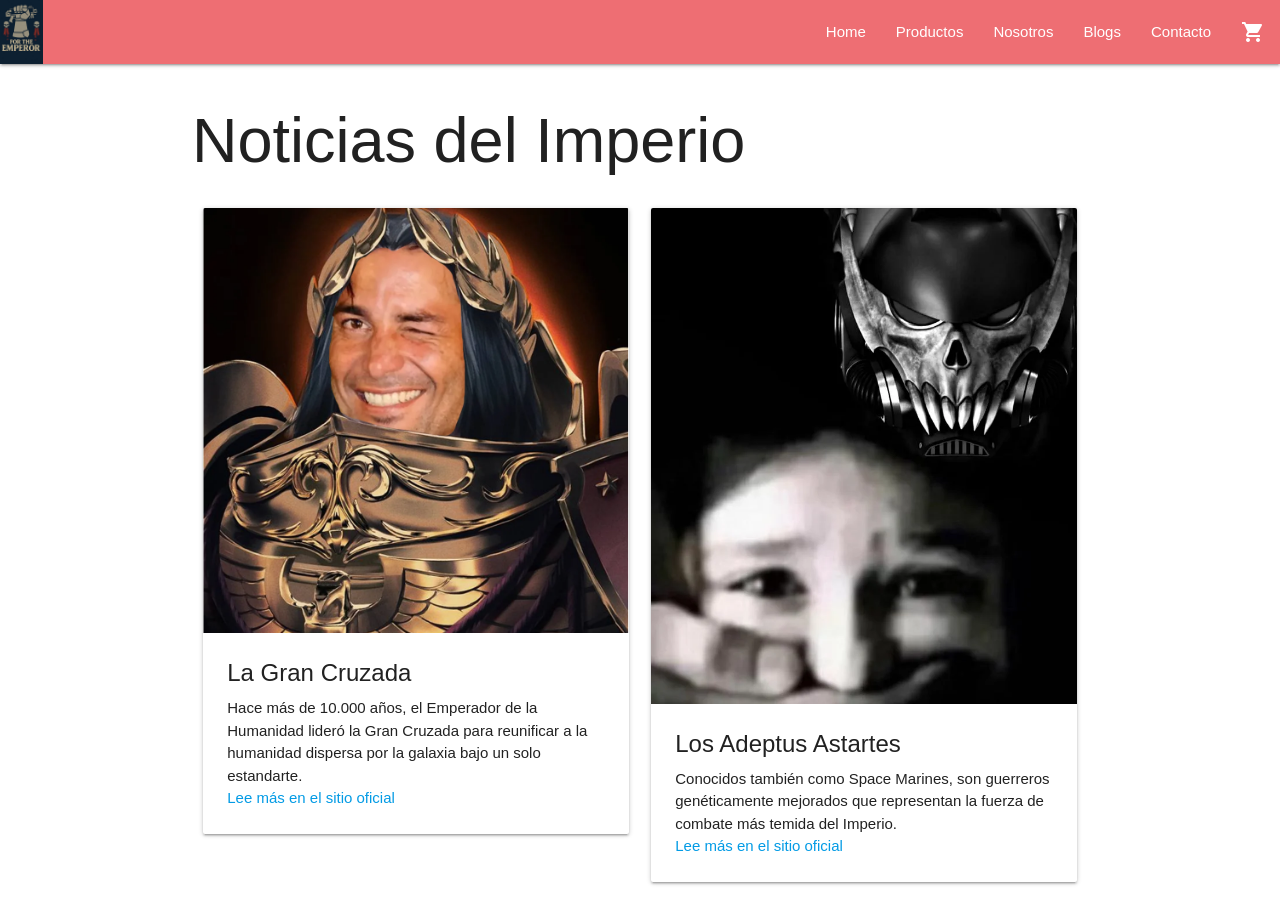
==== blogs.html @ 4589d5dc "feat: agrega paginas de productos con filtro, detalle, nosotros y blogs" ====
<!DOCTYPE html>
<html lang="es">
<head>
    <meta charset="UTF-8">
    <meta name="viewport" content="width=device-width, initial-scale=1.0">
    <title>Emperor Store - Blogs</title>
    <link rel="stylesheet" href="https://cdnjs.cloudflare.com/ajax/libs/materialize/1.0.0/css/materialize.min.css">
    <link href="https://fonts.googleapis.com/icon?family=Material+Icons" rel="stylesheet">
    <link rel="stylesheet" href="estilos/styles.css">
</head>
<body>
    <header>
        <nav>
        <div class="nav-wrapper">
            <a href="index.html" class="brand-logo">
                <img src="img/Logo.jpg" alt="Logo de Emperor Store" class="logo-navbar">
            </a>
            <ul id="nav-mobile" class="right hide-on-med-and-down">
                <li><a href="index.html">Home</a></li>
                <li><a href="productos.html">Productos</a></li>
                <li><a href="nosotros.html">Nosotros</a></li>
                <li><a href="blogs.html">Blogs</a></li>
                <li><a href="contacto.html">Contacto</a></li>
                <li>
                    <a href="carrito.html">
                        <i class="material-icons">shopping_cart</i>
                    </a>
                </li>
            </ul>
        </div>
        </nav>
    </header>

<main>
    <section class="blogs-container">
    <div class="container">
        <h1>Noticias del Imperio</h1>
        <div class="row">

        <div class="col s12 m6">
            <div class="card">
            <div class="card-image">
                <img src="img/Emperador.webp" alt="La Gran Cruzada">
            </div>
            <div class="card-content">
                <span class="card-title">La Gran Cruzada</span>
                <p>
                Hace más de 10.000 años, el Emperador de la Humanidad lideró la Gran Cruzada
                para reunificar a la humanidad dispersa por la galaxia bajo un solo estandarte.
                </p>
                <a href="https://warhammer40000.com/" target="_blank" rel="noopener noreferrer">
                Lee más en el sitio oficial
                </a>
            </div>
            </div>
        </div>

        <div class="col s12 m6">
            <div class="card">
            <div class="card-image">
                <img src="img/SHHHH.webp" alt="Los Adeptus Astartes">
            </div>
            <div class="card-content">
                <span class="card-title">Los Adeptus Astartes</span>
                <p>
                Conocidos también como Space Marines, son guerreros genéticamente mejorados
                que representan la fuerza de combate más temida del Imperio.
                </p>
                <a href="https://warhammer40000.com/" target="_blank" rel="noopener noreferrer">
                Lee más en el sitio oficial
                </a>
            </div>
            </div>
        </div>

        </div>
    </div>
    </section>
</main>

    <script src="https://cdnjs.cloudflare.com/ajax/libs/materialize/1.0.0/js/materialize.min.js"></script>
    <script src="js/productos.js"></script>
</body>
</html>
---- estilos/styles.css ----
.logo-navbar {
    height: 100%;
    max-height: 64px;
    width: auto;
}

.imagen-detalle {
    width: 100%;
    max-width: 500px;
    height: auto;
    display: block;
}
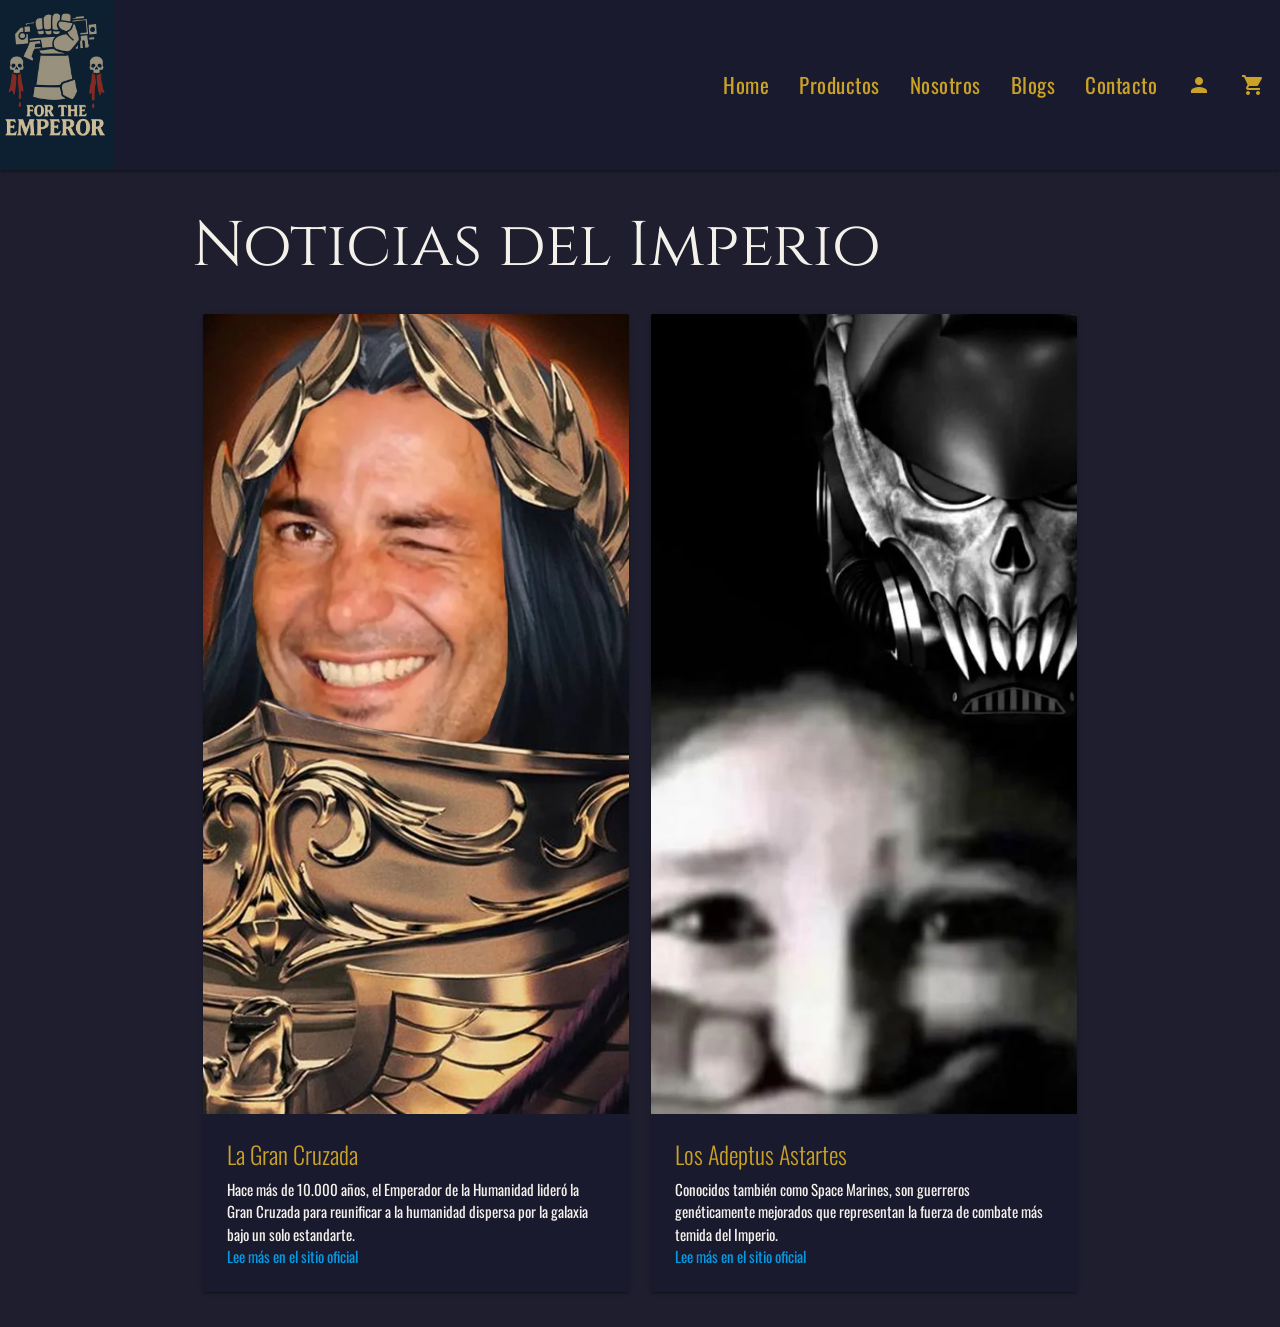
==== commit a35bedcf: "feat: Estilos y logica agregada/apartado de login" ====
--- a/blogs.html
+++ b/blogs.html
@@ -6,6 +6,7 @@
     <title>Emperor Store - Blogs</title>
     <link rel="stylesheet" href="https://cdnjs.cloudflare.com/ajax/libs/materialize/1.0.0/css/materialize.min.css">
     <link href="https://fonts.googleapis.com/icon?family=Material+Icons" rel="stylesheet">
+    <link href="https://fonts.googleapis.com/css2?family=Cinzel:wght@400;700&family=Oswald:wght@400;600&display=swap" rel="stylesheet">
     <link rel="stylesheet" href="estilos/styles.css">
 </head>
 <body>
@@ -21,6 +22,11 @@
                 <li><a href="nosotros.html">Nosotros</a></li>
                 <li><a href="blogs.html">Blogs</a></li>
                 <li><a href="contacto.html">Contacto</a></li>
+                <li>
+                    <a href="login.html">
+                        <i class="material-icons">person</i>
+                    </a>
+                </li>
                 <li>
                     <a href="carrito.html">
                         <i class="material-icons">shopping_cart</i>
@@ -38,7 +44,7 @@
         <div class="row">
 
         <div class="col s12 m6">
-            <div class="card">
+            <div class="card card-blog">
             <div class="card-image">
                 <img src="img/Emperador.webp" alt="La Gran Cruzada">
             </div>
@@ -56,7 +62,7 @@
         </div>
 
         <div class="col s12 m6">
-            <div class="card">
+            <div class="card card-blog">
             <div class="card-image">
                 <img src="img/SHHHH.webp" alt="Los Adeptus Astartes">
             </div>
--- a/estilos/styles.css
+++ b/estilos/styles.css
@@ -1,6 +1,6 @@
 .logo-navbar {
     height: 100%;
-    max-height: 64px;
+    max-height: 170px;
     width: auto;
 }
 
@@ -9,4 +9,124 @@
     max-width: 500px;
     height: auto;
     display: block;
+}
+
+:root {
+    --color-fondo-oscuro: #1a1a2e;
+    --color-fondo-claro: #1e1e2f;
+    --color-dorado: #c9a227;
+    --color-rojo-sangre: #8a0303;
+    --color-texto: #f4f1ea;
+}
+
+body {
+    background-color: var(--color-fondo-claro);
+    color: var(--color-texto);
+}
+
+nav {
+    background-color: var(--color-fondo-oscuro) !important;
+    height: 170px !important;
+}
+
+nav a {
+    color: var(--color-dorado) !important;
+}
+
+.card {
+    background-color: var(--color-fondo-oscuro);
+    color: var(--color-texto);
+}
+
+.card .card-title {
+    color: var(--color-dorado);
+}
+
+body {
+    background-color: var(--color-fondo-claro);
+    color: var(--color-texto);
+    font-family: 'Oswald', sans-serif;
+}
+
+h1, h2, h3, .brand-logo {
+    font-family: 'Cinzel', serif;
+}
+
+.card-image {
+    height: 220px;
+    overflow: hidden;
+}
+
+.card-image img {
+    width: 100%;
+    height: 100%;
+    object-fit: cover;
+}
+
+.card-blog .card-image {
+    height: 800px;
+}
+
+input[type="number"] {
+    color: var(--color-dorado);
+}
+
+nav ul a {
+    font-size: 1.4rem;
+    font-family: 'Oswald', sans-serif;
+    letter-spacing: 0.5px;
+    display: flex;
+    align-items: center;
+    height: 100%;
+}
+
+nav ul#nav-mobile {
+    height: 100%;
+    display: flex;
+    align-items: center;
+}
+
+/* El texto de la opción seleccionada */
+.filtros .select-wrapper input.select-dropdown {
+    color: var(--color-dorado);
+    border-bottom: 1px solid var(--color-dorado);
+}
+
+/* La flechita del dropdown */
+.filtros .select-wrapper .caret {
+    fill: var(--color-dorado);
+}
+
+/* La línea que se resalta al hacer foco (reemplaza el turquesa) */
+.filtros .select-wrapper input.select-dropdown:focus {
+    border-bottom: 1px solid var(--color-dorado);
+    box-shadow: 0 1px 0 0 var(--color-dorado);
+}
+
+/* El label "Filtrar por categoría" */
+.filtros label {
+    color: var(--color-dorado) !important;
+}
+
+/* El fondo y texto de las opciones desplegadas */
+.dropdown-content {
+    background-color: var(--color-fondo-oscuro);
+}
+
+.dropdown-content li > a,
+.dropdown-content li > span {
+    color: var(--color-dorado);
+}
+
+.dropdown-content li.selected {
+    background-color: var(--color-fondo-claro);
+}
+
+.dropdown-content li:hover {
+    background-color: var(--color-rojo-sangre);
+}
+
+.filtros {
+    max-width: 300px;
+    margin-bottom: 30px;
 }
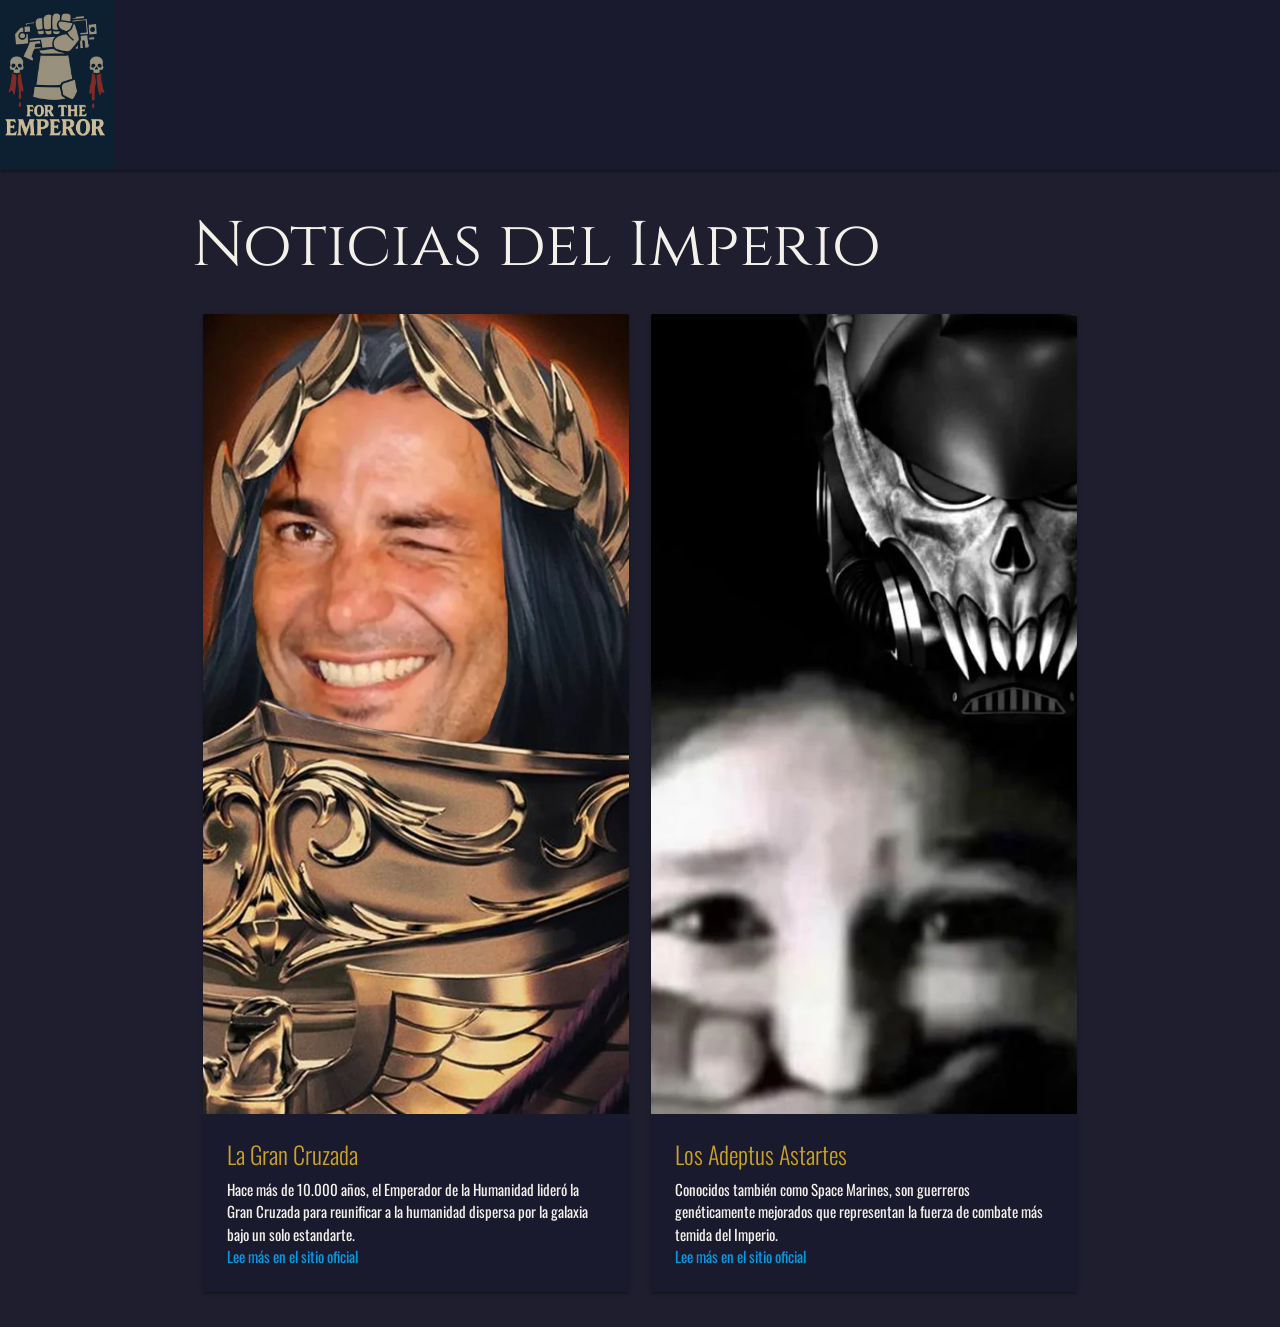
==== commit 93f7ebcb: "feat Portabilidad de pantallas" ====
--- a/blogs.html
+++ b/blogs.html
@@ -16,22 +16,17 @@
             <a href="index.html" class="brand-logo">
                 <img src="img/Logo.jpg" alt="Logo de Emperor Store" class="logo-navbar">
             </a>
-            <ul id="nav-mobile" class="right hide-on-med-and-down">
-                <li><a href="index.html">Home</a></li>
-                <li><a href="productos.html">Productos</a></li>
-                <li><a href="nosotros.html">Nosotros</a></li>
-                <li><a href="blogs.html">Blogs</a></li>
-                <li><a href="contacto.html">Contacto</a></li>
-                <li>
-                    <a href="login.html">
-                        <i class="material-icons">person</i>
-                    </a>
-                </li>
-                <li>
-                    <a href="carrito.html">
-                        <i class="material-icons">shopping_cart</i>
-                    </a>
-                </li>
+            <a href="#" data-target="mobile-nav" class="sidenav-trigger">
+            <i class="material-icons">menu</i>
+            </a>
+            <ul class="sidenav" id="mobile-nav">
+            <li><a href="index.html">Home</a></li>
+            <li><a href="productos.html">Productos</a></li>
+            <li><a href="nosotros.html">Nosotros</a></li>
+            <li><a href="blogs.html">Blogs</a></li>
+            <li><a href="contacto.html">Contacto</a></li>
+            <li><a href="login.html"><i class="material-icons">person</i>Login</a></li>
+            <li><a href="carrito.html"><i class="material-icons">shopping_cart</i>Carrito</a></li>
             </ul>
         </div>
         </nav>
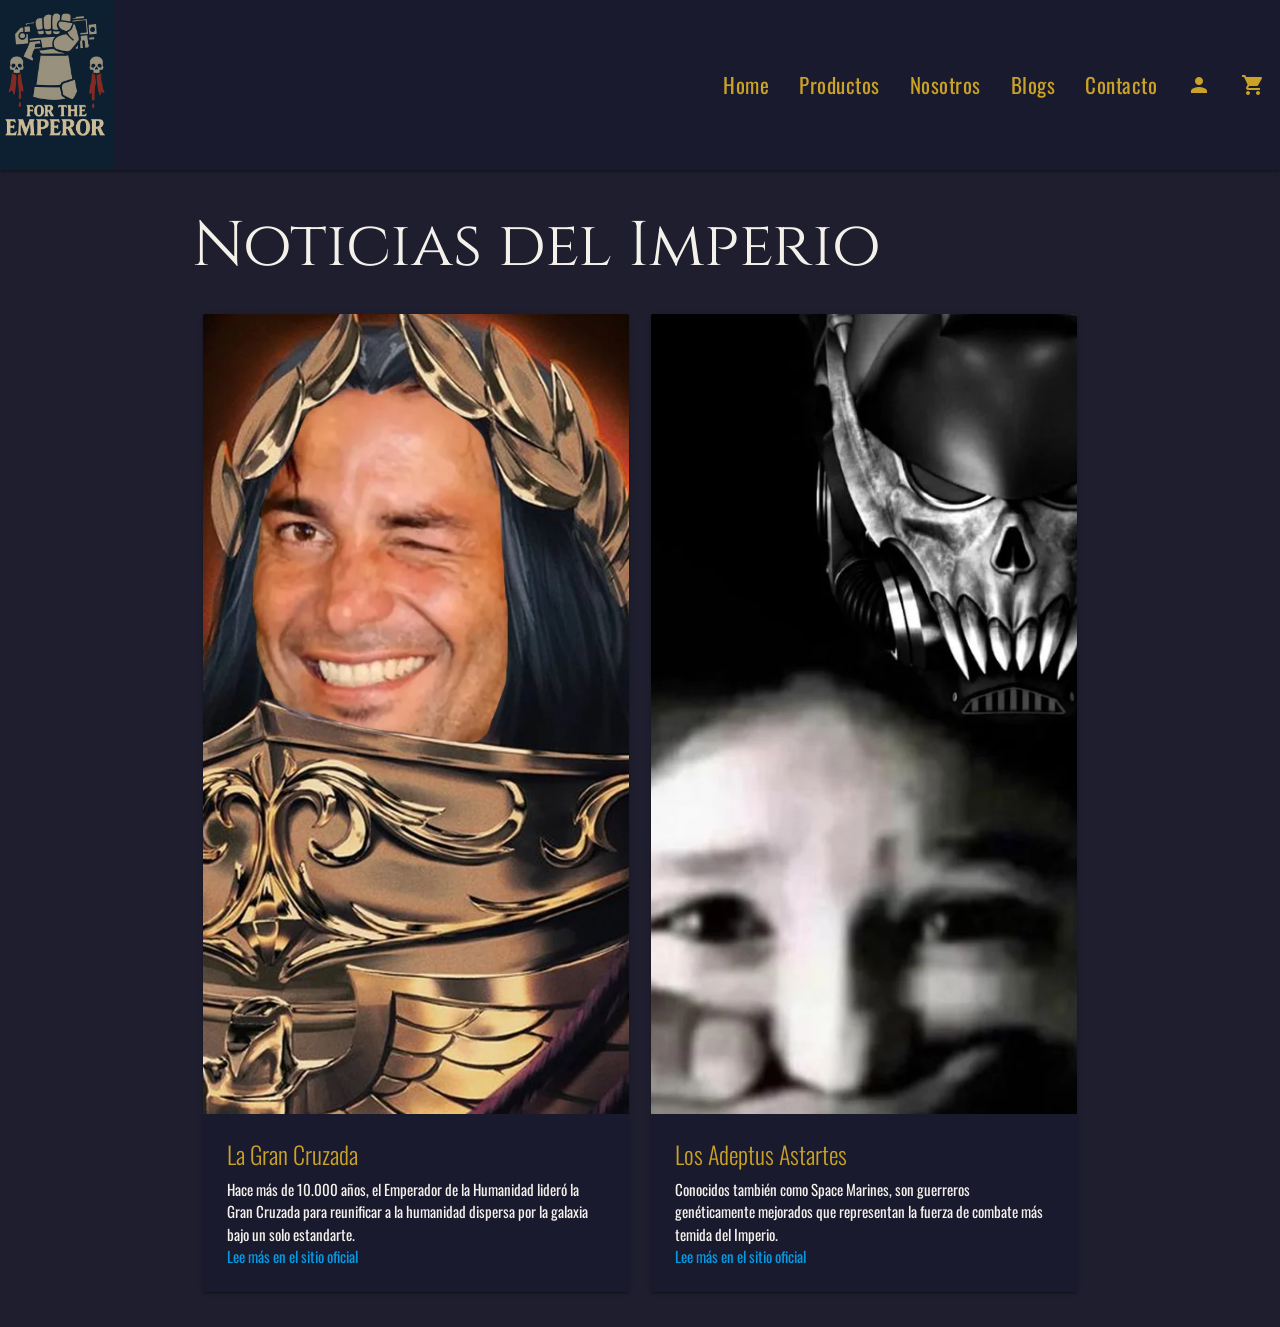
==== commit 678a1a73: "fix: corrige estructura del sidenav en todas las páginas" ====
--- a/blogs.html
+++ b/blogs.html
@@ -17,20 +17,38 @@
                 <img src="img/Logo.jpg" alt="Logo de Emperor Store" class="logo-navbar">
             </a>
             <a href="#" data-target="mobile-nav" class="sidenav-trigger">
-            <i class="material-icons">menu</i>
+                <i class="material-icons">menu</i>
             </a>
-            <ul class="sidenav" id="mobile-nav">
-            <li><a href="index.html">Home</a></li>
-            <li><a href="productos.html">Productos</a></li>
-            <li><a href="nosotros.html">Nosotros</a></li>
-            <li><a href="blogs.html">Blogs</a></li>
-            <li><a href="contacto.html">Contacto</a></li>
-            <li><a href="login.html"><i class="material-icons">person</i>Login</a></li>
-            <li><a href="carrito.html"><i class="material-icons">shopping_cart</i>Carrito</a></li>
+            <ul id="nav-mobile" class="right hide-on-med-and-down">
+                <li><a href="index.html">Home</a></li>
+                <li><a href="productos.html">Productos</a></li>
+                <li><a href="nosotros.html">Nosotros</a></li>
+                <li><a href="blogs.html">Blogs</a></li>
+                <li><a href="contacto.html">Contacto</a></li>
+                <li>
+                    <a href="login.html">
+                        <i class="material-icons">person</i>
+                    </a>
+                </li>
+                <li>
+                    <a href="carrito.html">
+                        <i class="material-icons">shopping_cart</i>
+                    </a>
+                </li>
             </ul>
         </div>
         </nav>
     </header>
+
+    <ul class="sidenav" id="mobile-nav">
+        <li><a href="index.html">Home</a></li>
+        <li><a href="productos.html">Productos</a></li>
+        <li><a href="nosotros.html">Nosotros</a></li>
+        <li><a href="blogs.html">Blogs</a></li>
+        <li><a href="contacto.html">Contacto</a></li>
+        <li><a href="login.html"><i class="material-icons">person</i>Login</a></li>
+        <li><a href="carrito.html"><i class="material-icons">shopping_cart</i>Carrito</a></li>
+    </ul>
 
 <main>
     <section class="blogs-container">
